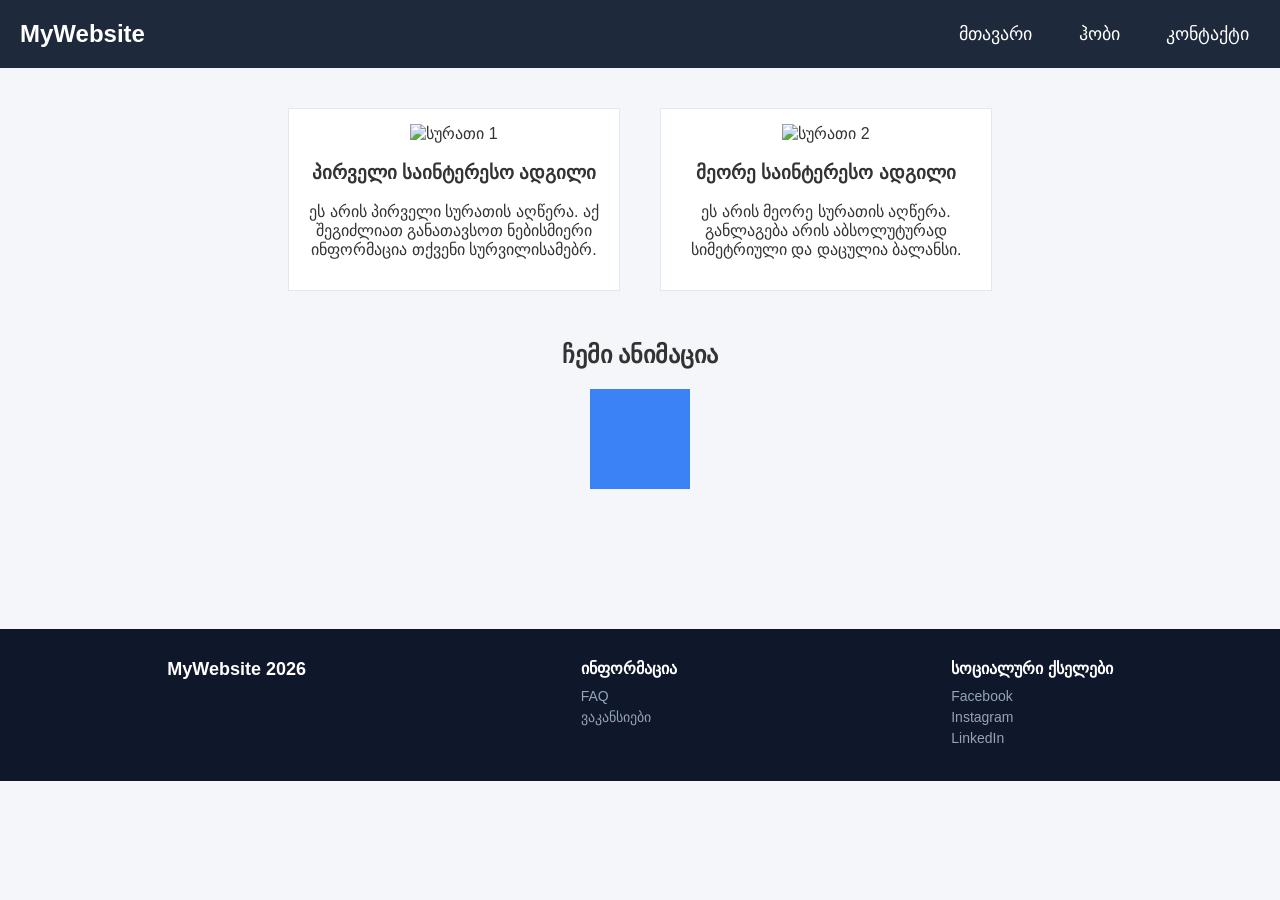
==== homework12/index.html @ 3afe5421 "did 8th 9th 10th 11th and 12th homework" ====
<!DOCTYPE html>
<html lang="ka">
<head>
    <meta charset="UTF-8">
    <meta name="viewport" content="width=device-width, initial-scale=1.0">
    <title>მთავარი გვერდი</title>
    <link rel="stylesheet" href="style.css">
</head>
<body>

    <header>
        <div class="logo">MyWebsite</div>
        <nav>
            <a href="index.html">მთავარი</a>
            <a href="hobby.html">ჰობი</a>
            <a href="contact.html">კონტაქტი</a>
        </nav>
    </header>

    <main>
        <section class="gallery-section">
            <div class="card">
                <img src="https://picsum.photos/300/200?random=1" alt="სურათი 1">
                <h3>პირველი საინტერესო ადგილი</h3>
                <p>ეს არის პირველი სურათის აღწერა. აქ შეგიძლიათ განათავსოთ ნებისმიერი ინფორმაცია თქვენი სურვილისამებრ.</p>
            </div>
            <div class="card">
                <img src="https://picsum.photos/300/200?random=2" alt="სურათი 2">
                <h3>მეორე საინტერესო ადგილი</h3>
                <p>ეს არის მეორე სურათის აღწერა. განლაგება არის აბსოლუტურად სიმეტრიული და დაცულია ბალანსი.</p>
            </div>
        </section>

        <section class="animation-section">
            <h2>ჩემი ანიმაცია</h2>
            <div class="animated-box"></div>
        </section>
    </main>

    <footer>
        <div class="footer-logo">MyWebsite 2026</div>
        <div class="footer-links">
            <h6>ინფორმაცია</h6>
            <a href="#">FAQ</a>
            <a href="#">ვაკანსიები</a>
        </div>
        <div class="footer-socials">
            <h6>სოციალური ქსელები</h6>
            <a href="#">Facebook</a>
            <a href="#">Instagram</a>
            <a href="#">LinkedIn</a>
        </div>
    </footer>

</body>
</html>
---- homework12/style.css ----
body {
    font-family: 'Segoe UI', Tahoma, Geneva, Verdana, sans-serif;
    margin: 0;
    padding: 0;
    background-color: #f4f6f9;
    color: #333;
}

header {
    background-color: #1e293b;
    color: #ffffff;
    padding: 20px;
    display: flex;
    justify-content: space-between;
    align-items: center;
}

.logo {
    font-size: 24px;
    font-weight: bold;
}

nav a {
    color: #ffffff;
    font-size: 18px;
    margin-left: 20px;
    text-decoration: none;
    padding: 5px 10px;
    border: 1px solid transparent;
}

nav a:hover {
    color: #38bdf8;
    border: 1px solid #38bdf8;
}

main {
    padding: 40px 20px;
}

.gallery-section {
    display: flex;
    justify-content: center;
    gap: 40px;
    margin-bottom: 50px;
}

.card {
    background-color: #ffffff;
    width: 300px;
    border: 1px solid #e2e8f0;
    padding: 15px;
    text-align: center;
}

.card img {
    width: 100%;
    height: 200px;
}

.animation-section {
    text-align: center;
    margin: 40px 0;
}

.animated-box {
    width: 100px;
    height: 100px;
    background-color: #3b82f6;
    margin: 20px auto;
    animation: pulse 2s infinite ease-in-out;
}

@keyframes pulse {
    0% {
        transform: scale(1);
        background-color: #3b82f6;
    }
    50% {
        transform: scale(1.2);
        background-color: #ec4899;
    }
    100% {
        transform: scale(1);
        background-color: #3b82f6;
    }
}

.hobby-main {
    max-width: 800px;
    margin: 0 auto;
    text-align: center;
}

.hobby-text {
    font-size: 16px;
    color: #475569;
    padding: 20px;
}

.hobby-gallery {
    display: flex;
    justify-content: center;
    gap: 15px;
    margin-top: 30px;
}

.hobby-gallery img {
    width: 150px;
    height: 150px;
    border: 3px solid #1e293b;
}

.contact-container {
    display: flex;
    justify-content: center;
    gap: 50px;
    max-width: 900px;
    margin: 0 auto;
}

.contact-info, .contact-form-space {
    background-color: #ffffff;
    width: 400px;
    padding: 30px;
    border: 1px solid #e2e8f0;
}

.input-simulation {
    border: 1px solid #cbd5e1;
    color: #94a3b8;
    padding: 10px;
    margin-bottom: 15px;
    background-color: #f8fafc;
    font-size: 14px;
}

.submit-btn {
    display: inline-block;
    background-color: #1e293b;
    color: white;
    padding: 10px 20px;
    text-decoration: none;
    font-size: 16px;
}

.submit-btn:hover {
    background-color: #38bdf8;
}

footer {
    background-color: #0f172a;
    color: #94a3b8;
    padding: 30px;
    display: flex;
    justify-content: space-around;
    align-items: flex-start;
    margin-top: 60px;
}

footer h6 {
    color: #ffffff;
    font-size: 16px;
    margin: 0 0 10px 0;
}

footer a {
    color: #94a3b8;
    text-decoration: none;
    display: block;
    margin-bottom: 5px;
    font-size: 14px;
}

footer a:hover {
    color: #ffffff;
}

.footer-logo {
    font-size: 18px;
    color: #ffffff;
    font-weight: bold;
}
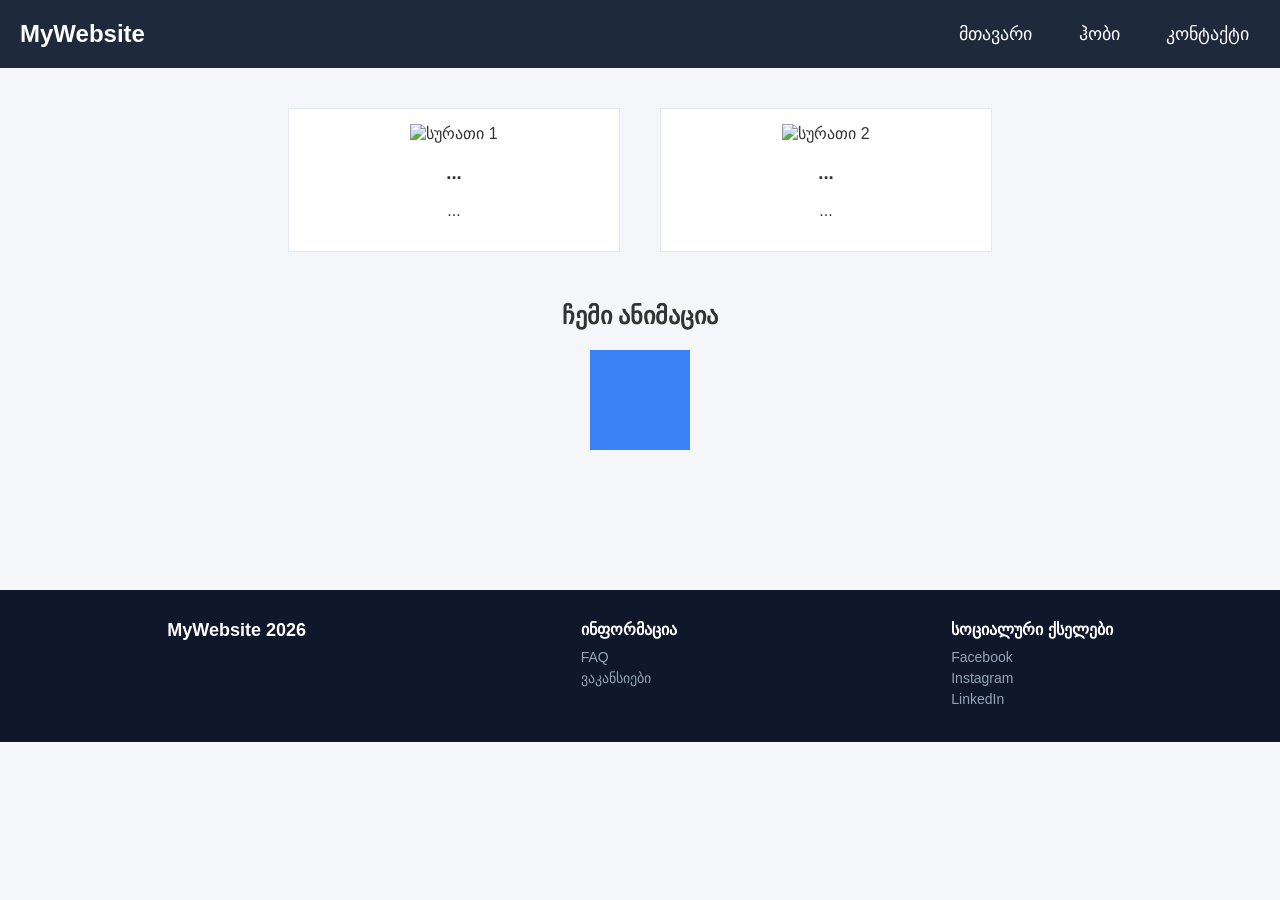
==== commit 1310baca: "ცოტა რაღაც შევცვალე" ====
--- a/homework12/index.html
+++ b/homework12/index.html
@@ -21,13 +21,13 @@
         <section class="gallery-section">
             <div class="card">
                 <img src="https://picsum.photos/300/200?random=1" alt="სურათი 1">
-                <h3>პირველი საინტერესო ადგილი</h3>
-                <p>ეს არის პირველი სურათის აღწერა. აქ შეგიძლიათ განათავსოთ ნებისმიერი ინფორმაცია თქვენი სურვილისამებრ.</p>
+                <h3>...</h3>
+                <p>...</p>
             </div>
             <div class="card">
                 <img src="https://picsum.photos/300/200?random=2" alt="სურათი 2">
-                <h3>მეორე საინტერესო ადგილი</h3>
-                <p>ეს არის მეორე სურათის აღწერა. განლაგება არის აბსოლუტურად სიმეტრიული და დაცულია ბალანსი.</p>
+                <h3>...</h3>
+                <p>...</p>
             </div>
         </section>
 
